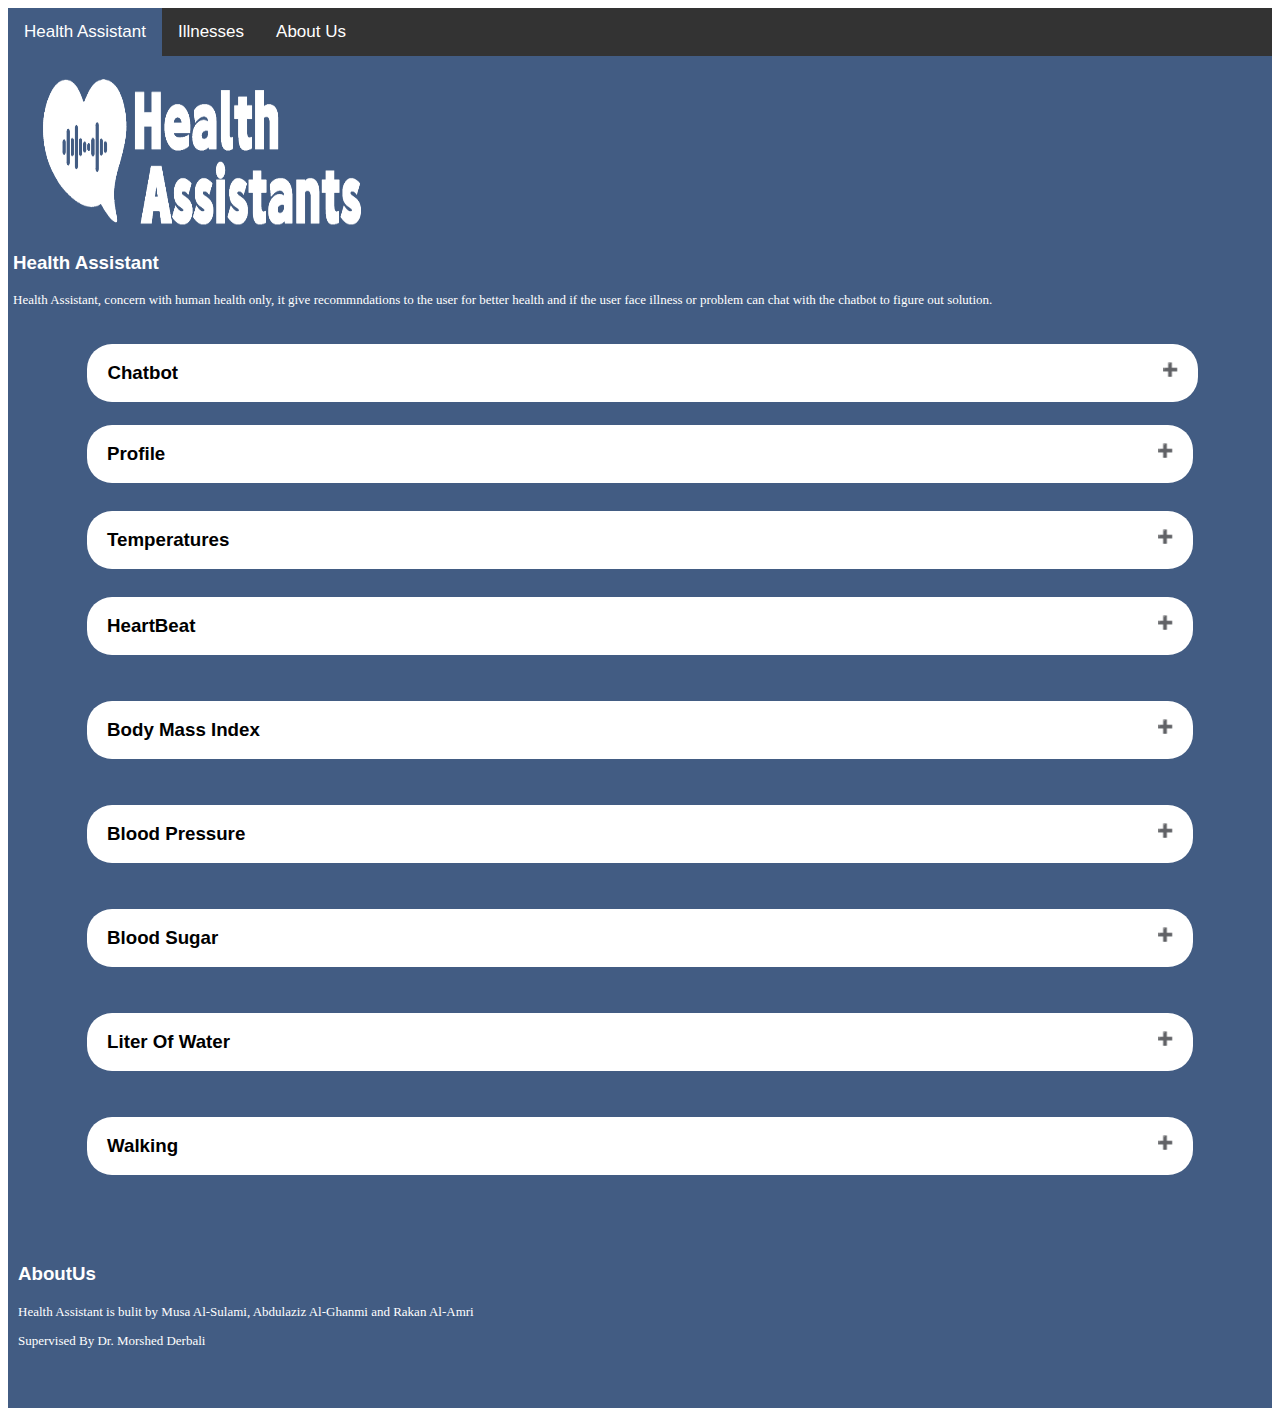
==== index.html @ 95074348 "Add files via upload" ====
<!DOCTYPE html>
<html>
<head>
  <title>Health Assistant</title>
<meta name="viewport" content="width=device-width, initial-scale=1">
<link rel="stylesheet" href="https://cdnjs.cloudflare.com/ajax/libs/font-awesome/4.7.0/css/font-awesome.min.css">
<link href="style.css" rel="stylesheet">
<link rel="icon" href="logo.png" type="image/x-icon">
</head>
<body onload="T()">

<!-- Simulate a smartphone -->
<div class="mobile-container">

<!-- Top Navigation Menu -->
<div class="topnav">
  <a href="#home" class="active">Health Assistant</a>
  <div >
    <a href="">Illnesses</a>
    <a href="#AboutUs">About Us</a>
  </div>
  <!-- <a href="javascript:void(0);" class="icon" onclick="myFunction()">
    <i class="fa fa-bars"></i>
  </a> -->
</div>

<div style="padding:5px">
  <br>
  <img style="margin-left: 30px;" src="logo.png" alt="Health Assistant Logo" width="320" height="150">
  <h3>Health Assistant</h3>
  <p>Health Assistant, concern with human health only, it give recommndations to the user for 
    better health and if the user face illness or problem can chat with the chatbot 
    to figure out solution.</p>
  <!--<p> Developed By Abdulaziz Al-Ghanmi, Rakan Al-Amri and Musa Al-Sulami</p>
  <p>Supervised By Dr. Morshed Derbali</p>-->
  <p><strong></strong></p>
</div>

<br>
<!-- Chatbot Guide-->
<div style="padding-left:5px">
    <h3 class="faq-page">Chatbot</h3>
   <div class="faq-body">
    <br>
    <img style="padding: 5px;" src="Chatbot.png" alt="Chatbot in action" width="300px" height="600px">
  
  <p>Chatbot interact with the user by voice and text, and the user also can talk with the bot and chat with him. The Chatbot gives recommendations and the best treatment of the most common illness.
  </p>
</div></div>
<br>
<!-- Profile Guide-->
<div style="padding:5px">
    <h3 class="faq-page">Profile</h3>
    <div class="faq-body">
    <br>
        <img style="margin-left: 30px; border-radius: 15%;" src="prof.png" alt="Profile Icon" width="250px" height="250px">
  <p>A profile contains a brief description of a person basic informations like, name, age.</p>
</div></div>
<br>
<!-- Temperatures Guide-->
<div style="padding:5px">
    <h3 class="faq-page">Temperatures</h3>
    
 <div class="faq-body">
    <br>
    <img style="margin-left: 30px; border-radius: 15%;" src="temp.png" alt="Temperatures Icon" width="250px" height="250px">
    <p>Measureing the body-temperature and display it at the same time!. You can save the current reading by clicking on <strong>Save Record</strong> button.</p>
  <img style="padding: 5px;" src="tempRecord.png" alt="Temperatures readings" width="300px" height="600px">
<p>View your Temperatures record history by clicking on <strong>Show Record</strong> button.</p>
</div></div>
<br>

<!-- Heartbeat Guide-->
<div style="padding:5px">
    <h3 class="faq-page">HeartBeat</h3>
  <div class="faq-body">
  <br>
    <img style="margin-left: 30px; border-radius: 15%;" src="hb.png" alt="HeartBeat Icon" width="250px" height="250px">
  <p>Measureing the heartbeat of the human by putting your fingers on the sensors to display your heartbeat readings and save it by clicking on
     <strong>Save Record</strong> button. View your analyzed heartbeat reading by clicking on <strong>Show Record</strong> button.</p>
  <img style="padding: 5px;" src="hbR.png" alt="HeartBeat record" width="300px" height="600px">
  <p>In <strong>Show Record</strong> there is a graph that analyzes your heartbeat readings and shows if heartbeat are low, normal or high.</p>
</div></div>

<br><br>

<!-- BMI Guide-->
<div style="padding:5px">
    <h3 class="faq-page">Body Mass Index</h3>
  <div class="faq-body">
   <br>
    <img style="margin-left: 30px; border-radius: 15%;" src="bmi.png" alt="BMI Icon" width="250px" height="250px">
  <p>Body mass index (BMI) is a measure of body fat based on height and weight that applies to adult men and women. You can calucalate your BMI by clicking on the BMI icon </p>
</div></div>

<br><br>

<!-- Blood Pressure Guide-->
<div style="padding:5px">
    <h3 class="faq-page">Blood Pressure</h3>
  <div class="faq-body">
   <br> <img style="margin-left: 30px; border-radius: 15%;" src="bp.png" alt="Blood Pressure Icon" width="250px" height="250px">
  <p>Is the pressure of circulating blood against the walls of blood vessels. You can enter your blood pressure by clicking on <strong>blood pressure</strong> icon </p>
</div></div>
<br><br>

<!-- Blood sugar Guide-->
<div style="padding:5px">
    <h3 class="faq-page">Blood Sugar</h3>
  <div class ="faq-body">
    <br><img style="margin-left: 30px; border-radius: 15%;" src="bs.png" alt="Blood sugar Icon" width="250px" height="250px">
  <p>Is the main sugar found in your blood. It comes from the food you eat, and is your body's main source of energy. 
    You can enter your blood sugar level by clicking on <strong>blood pressure</strong> icon </p>
</div></div>

<br><br>

<!-- Liter of Water Guide-->
<div style="padding:5px">
    <h3 class="faq-page">Liter Of Water</h3>
    <div class="faq-body">
  <br><img style="margin-left: 30px; border-radius: 15%;" src="LW.png" alt="LoW Icon" width="250px" height="250px">
  <p>You can enter the amount of water you drinked for one day.</p>
</div></div>

<br><br>

<!-- Walking KM Guide-->
<div style="padding:5px">
    <h3 class="faq-page">Walking</h3>
 <div class="faq-body">
   <br> <img style="margin-left: 30px; border-radius: 15%;" src="km.png" alt="Walking KM Icon" width="250px" height="250px">
  <p>You can enter the walking distance you walked per day.</p>
</div></div>
<br><br>
<div id="AboutUs" style="padding:10px" >
  <br>
  <h3>AboutUs</h3>
<p>Health Assistant is bulit by Musa Al-Sulami, Abdulaziz Al-Ghanmi and Rakan Al-Amri</p>
<p>Supervised By Dr. Morshed Derbali </p>
<br><br>
</div>
<!-- End smartphone / tablet look -->
</div>


<script src="JS.js"></script>
</body>
</html>
---- style.css ----
body {
  font-family: Arial, Helvetica, sans-serif;
}

p{
  font-family: 'Times New Roman', Times, serif;
  font-size: small;
}
.mobile-container {
  max-width: 115%;
  margin: auto;
  background-color: rgb(66, 92, 131);
  height: auto;
  color: white;
  border-radius: 10px;
}

.topnav {
  overflow: hidden;
  background-color: #333;
  position: relative;
}

.topnav #myLinks {
  display: none;
}

.topnav a {
  float: left;
  color: white;
  padding: 14px 16px;
  text-decoration: none;
  font-size: 17px;
}

.topnav a.icon {
  float: right;
}

.topnav a:hover {
  background-color: #ddd;
  color: black;
}

.active {
  background-color:  rgb(66, 92, 131);
  color: white;
}
#AboutUs{
  background-color: rgb(66, 92, 131);
}






.faq-heading{
  border-bottom: #777;
  padding: 20px 60px;
}
.faq-container{
display: flex;
justify-content: center;
flex-direction: column;
}
.hr-line{
width: 60%;
margin: auto;

}
/* Style the buttons that are used to open and close the faq-page body */
.faq-page {
  /* background-color: #eee; */
  color: black;
  cursor: pointer;
  padding: 18px 20px;
  width: 85%;
  height: 10%;
  border: none;
  border-radius: 25px;
  outline: none;
  transition: 0.4s;
  margin: auto;
  background-color: white;
}
.faq-body{
  margin: auto;
  /* text-align: center; */
 width: 85%;
 height: 50%; 
 justify-content: center;
 border-radius: 25px;
 color: black;
 padding: 5px;
 
}
/* Add a background color to the button if it is clicked on (add the .active class with JS), and when you move the mouse over it (hover) */
.active1,
.faq-page:hover {
  background-color: rgb(207, 203, 203);
}
/* Style the faq-page panel. Note: hidden by default */
.faq-body {
  background-color: rgb(255, 255, 255);
  display: none;
  overflow: hidden;
}
.faq-page:after {
  content: '\02795';
  /* Unicode character for "plus" sign (+) */
  font-size: 13px;
  color: black;
  float: right;
  margin-left: 5px;
}
.active1:after {
  content: "\2796";
  /* Unicode character for "minus" sign (-) */
}
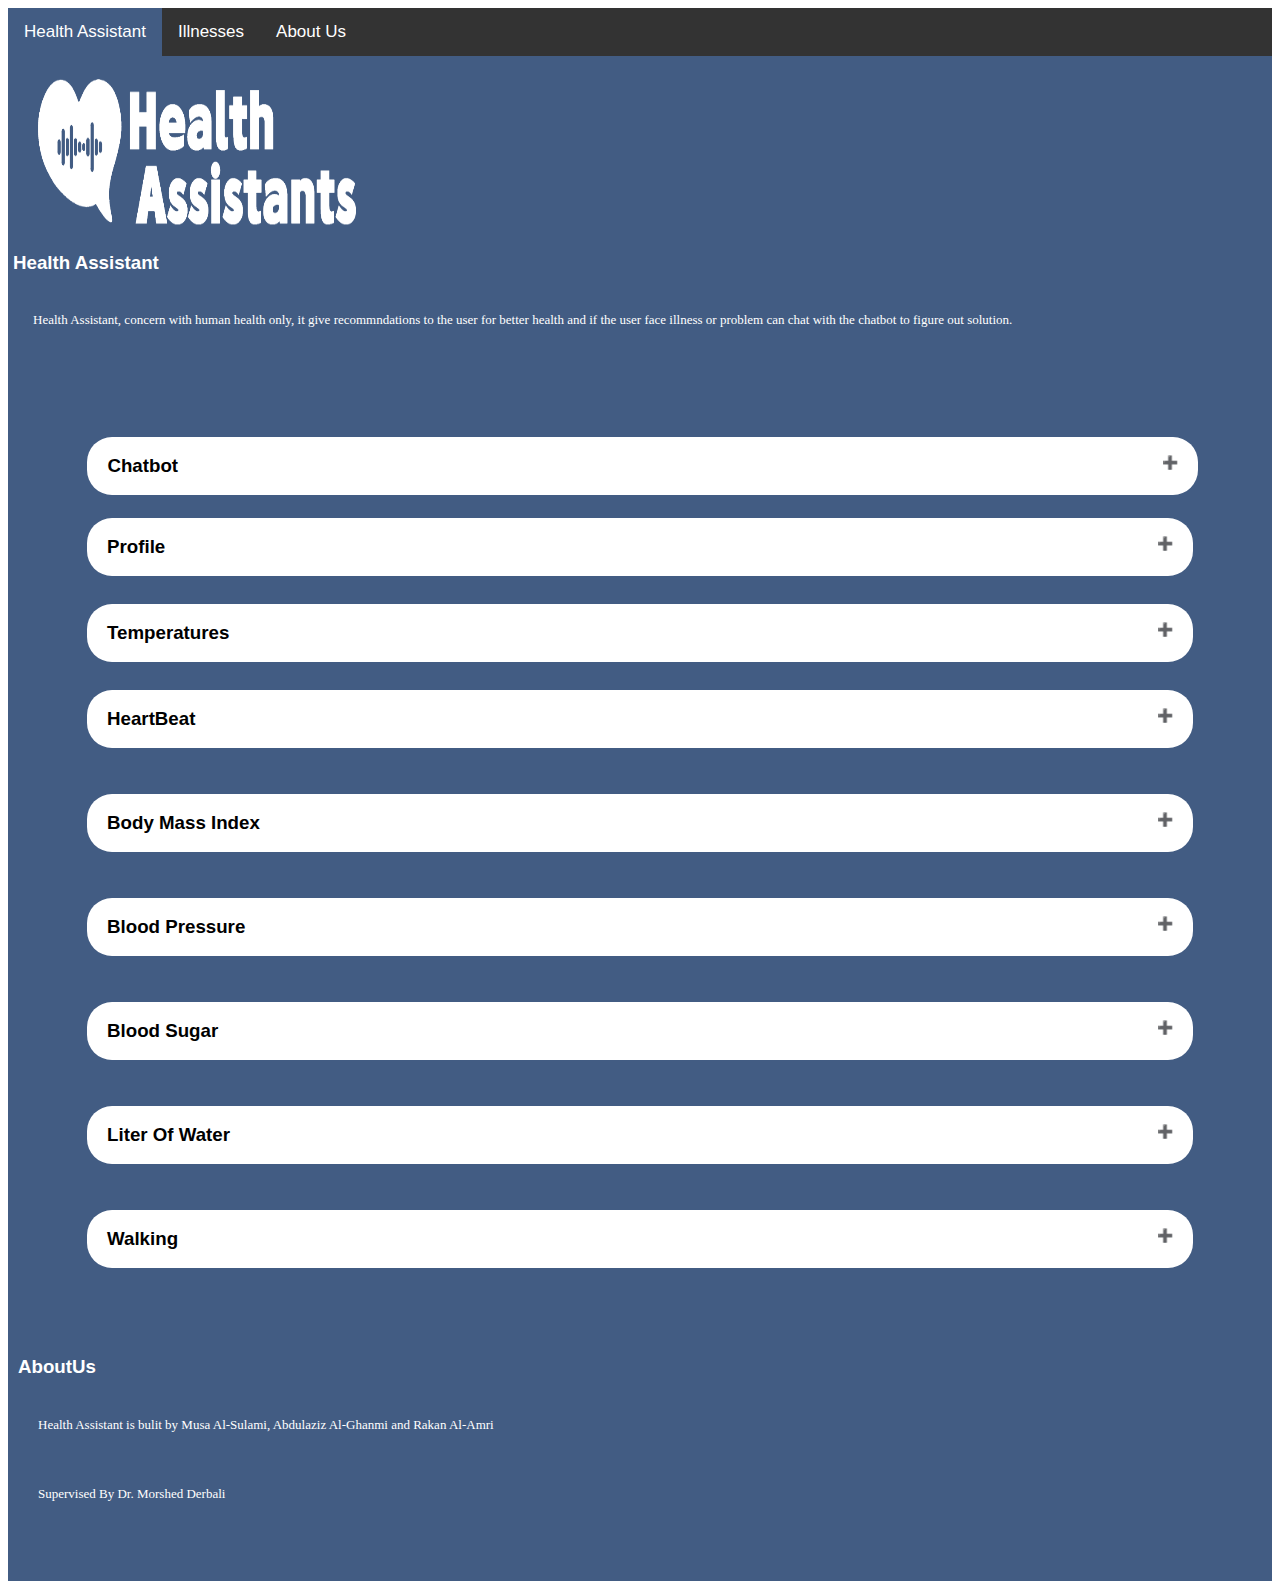
==== commit 7ca4e6a3: "Add files via upload" ====
--- a/index.html
+++ b/index.html
@@ -16,7 +16,7 @@
 <div class="topnav">
   <a href="#home" class="active">Health Assistant</a>
   <div >
-    <a href="">Illnesses</a>
+    <a href="Illnesses.html">Illnesses</a>
     <a href="#AboutUs">About Us</a>
   </div>
   <!-- <a href="javascript:void(0);" class="icon" onclick="myFunction()">
@@ -26,7 +26,7 @@
 
 <div style="padding:5px">
   <br>
-  <img style="margin-left: 30px;" src="logo.png" alt="Health Assistant Logo" width="320" height="150">
+  <img style="margin-left: 25px;" src="logo.png" alt="Health Assistant Logo" width="320" height="150">
   <h3>Health Assistant</h3>
   <p>Health Assistant, concern with human health only, it give recommndations to the user for 
     better health and if the user face illness or problem can chat with the chatbot 
@@ -53,7 +53,7 @@
     <h3 class="faq-page">Profile</h3>
     <div class="faq-body">
     <br>
-        <img style="margin-left: 30px; border-radius: 15%;" src="prof.png" alt="Profile Icon" width="250px" height="250px">
+        <img style="margin-left: 25px; border-radius: 15%;" src="prof.png" alt="Profile Icon" width="250px" height="250px">
   <p>A profile contains a brief description of a person basic informations like, name, age.</p>
 </div></div>
 <br>
@@ -63,7 +63,7 @@
     
  <div class="faq-body">
     <br>
-    <img style="margin-left: 30px; border-radius: 15%;" src="temp.png" alt="Temperatures Icon" width="250px" height="250px">
+    <img style="margin-left: 25px; border-radius: 15%;" src="temp.png" alt="Temperatures Icon" width="250px" height="250px">
     <p>Measureing the body-temperature and display it at the same time!. You can save the current reading by clicking on <strong>Save Record</strong> button.</p>
   <img style="padding: 5px;" src="tempRecord.png" alt="Temperatures readings" width="300px" height="600px">
 <p>View your Temperatures record history by clicking on <strong>Show Record</strong> button.</p>
@@ -75,7 +75,7 @@
     <h3 class="faq-page">HeartBeat</h3>
   <div class="faq-body">
   <br>
-    <img style="margin-left: 30px; border-radius: 15%;" src="hb.png" alt="HeartBeat Icon" width="250px" height="250px">
+    <img style="margin-left: 25px; border-radius: 15%;" src="hb.png" alt="HeartBeat Icon" width="250px" height="250px">
   <p>Measureing the heartbeat of the human by putting your fingers on the sensors to display your heartbeat readings and save it by clicking on
      <strong>Save Record</strong> button. View your analyzed heartbeat reading by clicking on <strong>Show Record</strong> button.</p>
   <img style="padding: 5px;" src="hbR.png" alt="HeartBeat record" width="300px" height="600px">
@@ -89,7 +89,7 @@
     <h3 class="faq-page">Body Mass Index</h3>
   <div class="faq-body">
    <br>
-    <img style="margin-left: 30px; border-radius: 15%;" src="bmi.png" alt="BMI Icon" width="250px" height="250px">
+    <img style="margin-left: 25px; border-radius: 15%;" src="bmi.png" alt="BMI Icon" width="250px" height="250px">
   <p>Body mass index (BMI) is a measure of body fat based on height and weight that applies to adult men and women. You can calucalate your BMI by clicking on the BMI icon </p>
 </div></div>
 
@@ -99,7 +99,7 @@
 <div style="padding:5px">
     <h3 class="faq-page">Blood Pressure</h3>
   <div class="faq-body">
-   <br> <img style="margin-left: 30px; border-radius: 15%;" src="bp.png" alt="Blood Pressure Icon" width="250px" height="250px">
+   <br> <img style="margin-left: 25px; border-radius: 15%;" src="bp.png" alt="Blood Pressure Icon" width="250px" height="250px">
   <p>Is the pressure of circulating blood against the walls of blood vessels. You can enter your blood pressure by clicking on <strong>blood pressure</strong> icon </p>
 </div></div>
 <br><br>
@@ -108,7 +108,7 @@
 <div style="padding:5px">
     <h3 class="faq-page">Blood Sugar</h3>
   <div class ="faq-body">
-    <br><img style="margin-left: 30px; border-radius: 15%;" src="bs.png" alt="Blood sugar Icon" width="250px" height="250px">
+    <br><img style="margin-left: 25px; border-radius: 15%;" src="bs.png" alt="Blood sugar Icon" width="250px" height="250px">
   <p>Is the main sugar found in your blood. It comes from the food you eat, and is your body's main source of energy. 
     You can enter your blood sugar level by clicking on <strong>blood pressure</strong> icon </p>
 </div></div>
@@ -119,7 +119,7 @@
 <div style="padding:5px">
     <h3 class="faq-page">Liter Of Water</h3>
     <div class="faq-body">
-  <br><img style="margin-left: 30px; border-radius: 15%;" src="LW.png" alt="LoW Icon" width="250px" height="250px">
+  <br><img style="margin-left: 25px; border-radius: 15%;" src="LW.png" alt="LoW Icon" width="250px" height="250px">
   <p>You can enter the amount of water you drinked for one day.</p>
 </div></div>
 
@@ -129,7 +129,7 @@
 <div style="padding:5px">
     <h3 class="faq-page">Walking</h3>
  <div class="faq-body">
-   <br> <img style="margin-left: 30px; border-radius: 15%;" src="km.png" alt="Walking KM Icon" width="250px" height="250px">
+   <br> <img style="margin-left: 25px; border-radius: 15%;" src="km.png" alt="Walking KM Icon" width="250px" height="250px">
   <p>You can enter the walking distance you walked per day.</p>
 </div></div>
 <br><br>
--- a/style.css
+++ b/style.css
@@ -2,9 +2,10 @@
   font-family: Arial, Helvetica, sans-serif;
 }
 
-p{
+div div p{
   font-family: 'Times New Roman', Times, serif;
   font-size: small;
+  padding: 20px;
 }
 .mobile-container {
   max-width: 115%;
@@ -88,12 +89,9 @@
   margin: auto;
   /* text-align: center; */
  width: 85%;
- height: 50%; 
  justify-content: center;
  border-radius: 25px;
- color: black;
- padding: 5px;
- 
+ color: black; 
 }
 /* Add a background color to the button if it is clicked on (add the .active class with JS), and when you move the mouse over it (hover) */
 .active1,
@@ -117,4 +115,16 @@
 .active1:after {
   content: "\2796";
   /* Unicode character for "minus" sign (-) */
+}
+
+
+#searchBar{
+  background-image: url('search.png');
+  background-position: 10px 10px;
+  background-repeat: no-repeat;
+  width: 80%;
+  font-size: 16px;
+  margin-left: 1cm;
+  padding: 15px 15px 15px 50px;
+  border-radius: 25px;
 }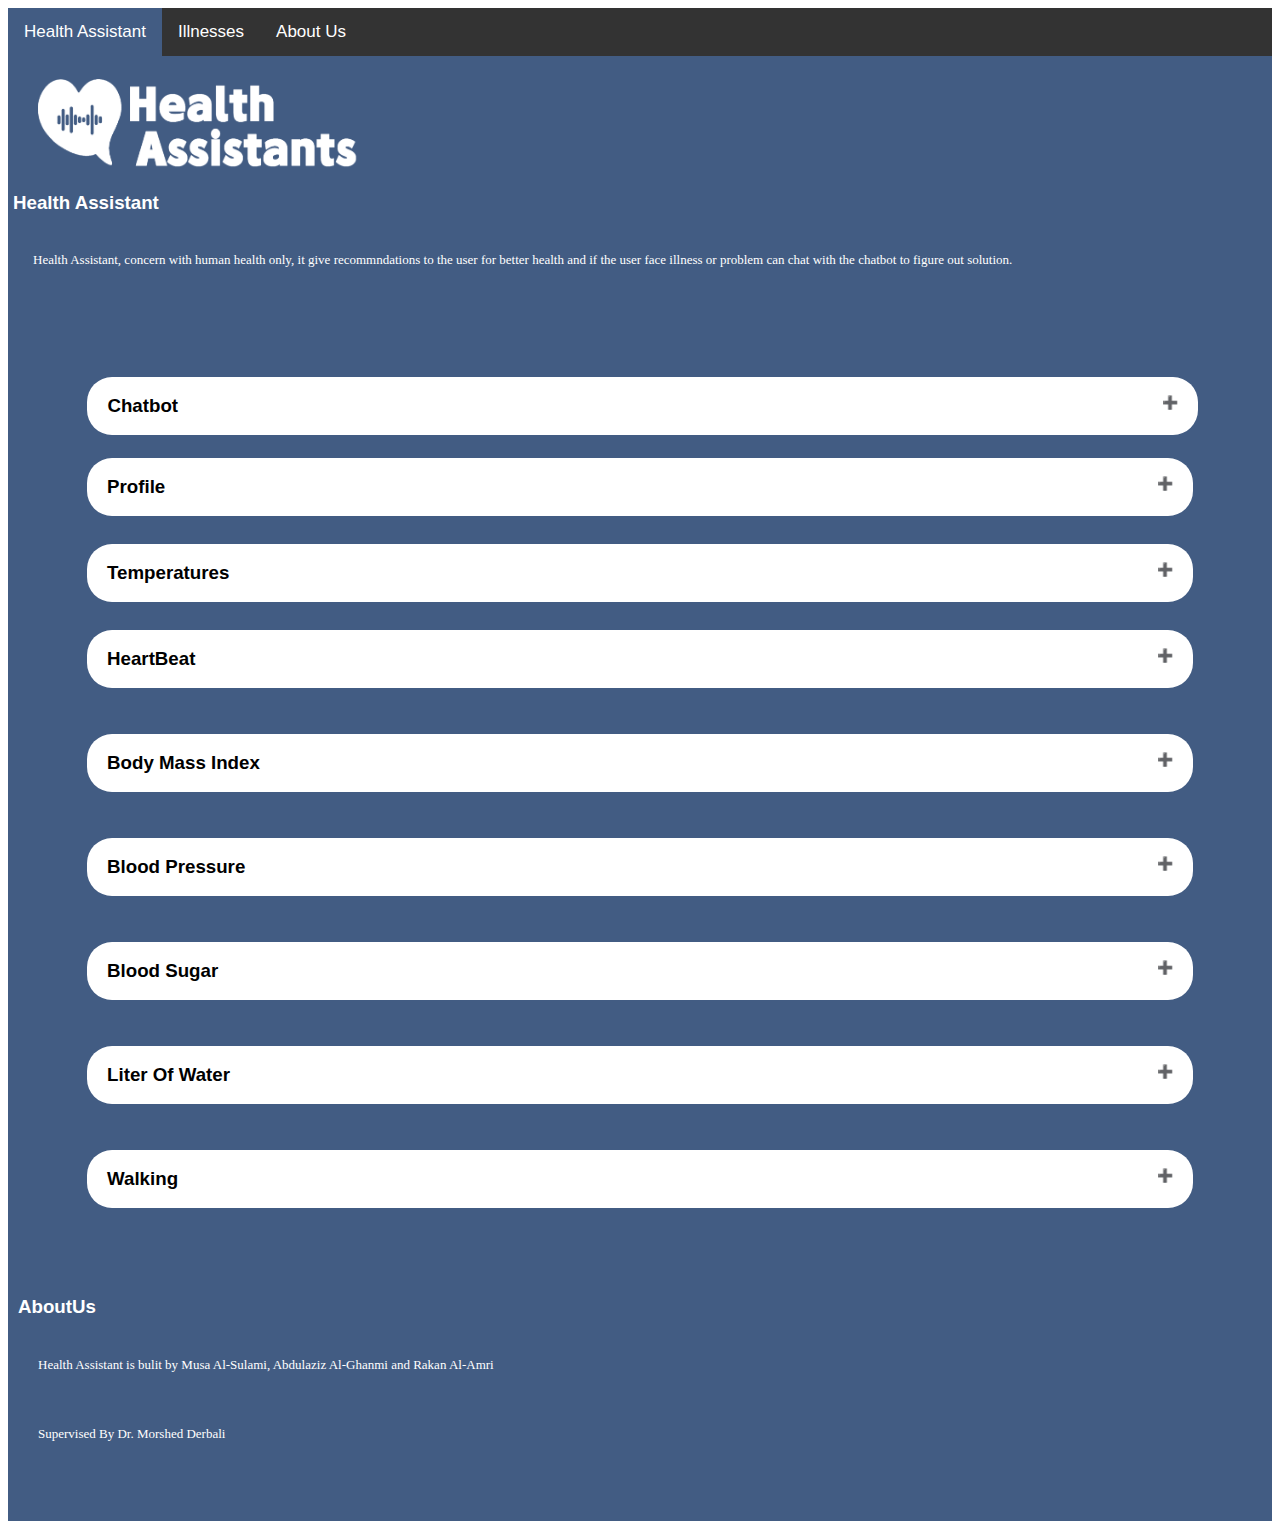
==== commit 421476ab: "Add files via upload" ====
--- a/index.html
+++ b/index.html
@@ -26,7 +26,7 @@
 
 <div style="padding:5px">
   <br>
-  <img style="margin-left: 25px;" src="logo.png" alt="Health Assistant Logo" width="320" height="150">
+  <img style="margin-left: 25px;" src="logo.png" alt="Health Assistant Logo" width="320" height="90">
   <h3>Health Assistant</h3>
   <p>Health Assistant, concern with human health only, it give recommndations to the user for 
     better health and if the user face illness or problem can chat with the chatbot 
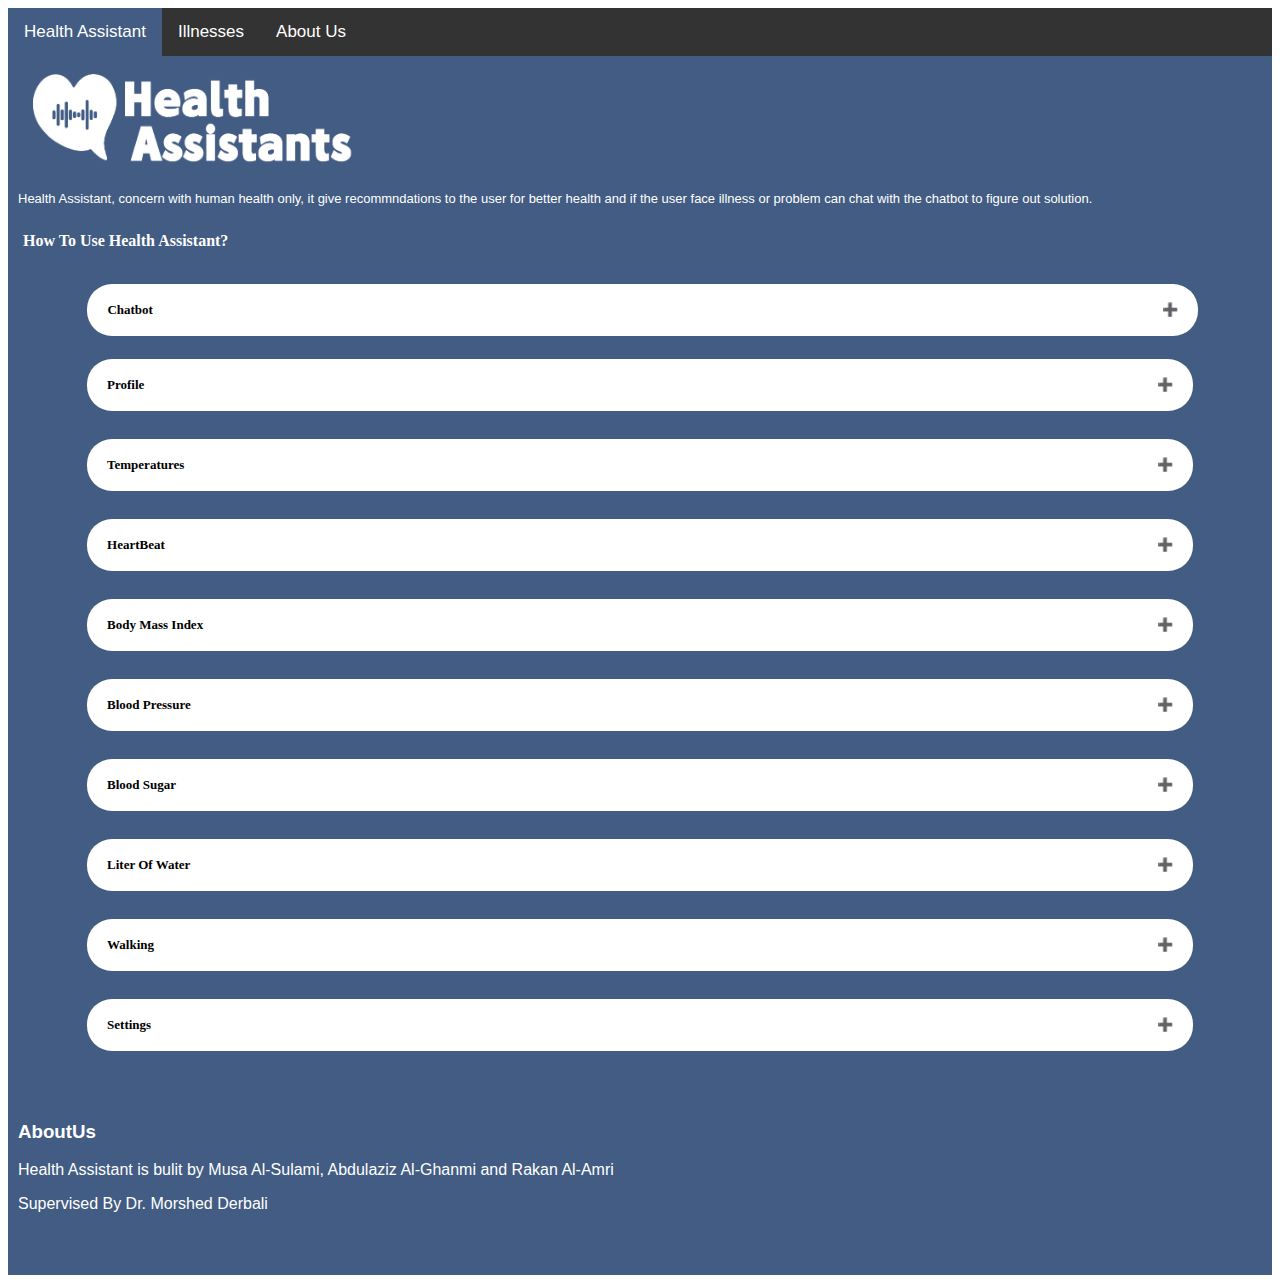
==== commit b5c2cfa7: "Add files via upload" ====
--- a/index.html
+++ b/index.html
@@ -24,13 +24,16 @@
   </a> -->
 </div>
 
-<div style="padding:5px">
+<div>
   <br>
   <img style="margin-left: 25px;" src="logo.png" alt="Health Assistant Logo" width="320" height="90">
-  <h3>Health Assistant</h3>
-  <p>Health Assistant, concern with human health only, it give recommndations to the user for 
+
+  <p style="font-size: small; padding: 10px;">Health Assistant, concern with human health only, it give recommndations to the user for 
     better health and if the user face illness or problem can chat with the chatbot 
     to figure out solution.</p>
+
+
+    <p style="padding-left: 15px; font-family: 'Times New Roman', Times, serif;"><strong>How To Use Health Assistant?</strong></p>
   <!--<p> Developed By Abdulaziz Al-Ghanmi, Rakan Al-Amri and Musa Al-Sulami</p>
   <p>Supervised By Dr. Morshed Derbali</p>-->
   <p><strong></strong></p>
@@ -40,7 +43,8 @@
 <!-- Chatbot Guide-->
 <div style="padding-left:5px">
     <h3 class="faq-page">Chatbot</h3>
-   <div class="faq-body">
+   
+    <div class="faq-body">
     <br>
     <img style="padding: 5px;" src="Chatbot.png" alt="Chatbot in action" width="300px" height="600px">
   
@@ -53,7 +57,7 @@
     <h3 class="faq-page">Profile</h3>
     <div class="faq-body">
     <br>
-        <img style="margin-left: 25px; border-radius: 15%;" src="prof.png" alt="Profile Icon" width="250px" height="250px">
+        <img style="margin-left: 30px; border-radius: 15%;" src="prof.png" alt="Profile Icon" width="250px" height="250px">
   <p>A profile contains a brief description of a person basic informations like, name, age.</p>
 </div></div>
 <br>
@@ -63,7 +67,7 @@
     
  <div class="faq-body">
     <br>
-    <img style="margin-left: 25px; border-radius: 15%;" src="temp.png" alt="Temperatures Icon" width="250px" height="250px">
+    <img style="margin-left: 30px; border-radius: 15%;" src="temp.png" alt="Temperatures Icon" width="250px" height="250px">
     <p>Measureing the body-temperature and display it at the same time!. You can save the current reading by clicking on <strong>Save Record</strong> button.</p>
   <img style="padding: 5px;" src="tempRecord.png" alt="Temperatures readings" width="300px" height="600px">
 <p>View your Temperatures record history by clicking on <strong>Show Record</strong> button.</p>
@@ -75,64 +79,74 @@
     <h3 class="faq-page">HeartBeat</h3>
   <div class="faq-body">
   <br>
-    <img style="margin-left: 25px; border-radius: 15%;" src="hb.png" alt="HeartBeat Icon" width="250px" height="250px">
+    <img style="margin-left: 30px; border-radius: 15%;" src="hb.png" alt="HeartBeat Icon" width="250px" height="250px">
   <p>Measureing the heartbeat of the human by putting your fingers on the sensors to display your heartbeat readings and save it by clicking on
      <strong>Save Record</strong> button. View your analyzed heartbeat reading by clicking on <strong>Show Record</strong> button.</p>
   <img style="padding: 5px;" src="hbR.png" alt="HeartBeat record" width="300px" height="600px">
   <p>In <strong>Show Record</strong> there is a graph that analyzes your heartbeat readings and shows if heartbeat are low, normal or high.</p>
 </div></div>
 
-<br><br>
-
+<br>
 <!-- BMI Guide-->
 <div style="padding:5px">
     <h3 class="faq-page">Body Mass Index</h3>
   <div class="faq-body">
-   <br>
-    <img style="margin-left: 25px; border-radius: 15%;" src="bmi.png" alt="BMI Icon" width="250px" height="250px">
+   
+    <img style="margin-left: 30px; border-radius: 15%;" src="bmi.png" alt="BMI Icon" width="250px" height="250px">
   <p>Body mass index (BMI) is a measure of body fat based on height and weight that applies to adult men and women. You can calucalate your BMI by clicking on the BMI icon </p>
 </div></div>
 
-<br><br>
+<br>
 
 <!-- Blood Pressure Guide-->
 <div style="padding:5px">
     <h3 class="faq-page">Blood Pressure</h3>
   <div class="faq-body">
-   <br> <img style="margin-left: 25px; border-radius: 15%;" src="bp.png" alt="Blood Pressure Icon" width="250px" height="250px">
+   <br> <img style="margin-left: 30px; border-radius: 15%;" src="bp.png" alt="Blood Pressure Icon" width="250px" height="250px">
   <p>Is the pressure of circulating blood against the walls of blood vessels. You can enter your blood pressure by clicking on <strong>blood pressure</strong> icon </p>
 </div></div>
-<br><br>
+<br>
 
 <!-- Blood sugar Guide-->
 <div style="padding:5px">
     <h3 class="faq-page">Blood Sugar</h3>
   <div class ="faq-body">
-    <br><img style="margin-left: 25px; border-radius: 15%;" src="bs.png" alt="Blood sugar Icon" width="250px" height="250px">
+    <br><img style="margin-left: 30px; border-radius: 15%;" src="bs.png" alt="Blood sugar Icon" width="250px" height="250px">
   <p>Is the main sugar found in your blood. It comes from the food you eat, and is your body's main source of energy. 
     You can enter your blood sugar level by clicking on <strong>blood pressure</strong> icon </p>
 </div></div>
 
-<br><br>
+<br>
 
 <!-- Liter of Water Guide-->
 <div style="padding:5px">
     <h3 class="faq-page">Liter Of Water</h3>
     <div class="faq-body">
-  <br><img style="margin-left: 25px; border-radius: 15%;" src="LW.png" alt="LoW Icon" width="250px" height="250px">
+  <br><img style="margin-left: 30px; border-radius: 15%;" src="LW.png" alt="LoW Icon" width="250px" height="250px">
   <p>You can enter the amount of water you drinked for one day.</p>
 </div></div>
 
-<br><br>
+<br>
 
 <!-- Walking KM Guide-->
 <div style="padding:5px">
     <h3 class="faq-page">Walking</h3>
  <div class="faq-body">
-   <br> <img style="margin-left: 25px; border-radius: 15%;" src="km.png" alt="Walking KM Icon" width="250px" height="250px">
+   <br> <img style="margin-left: 30px; border-radius: 15%;" src="km.png" alt="Walking KM Icon" width="250px" height="250px">
   <p>You can enter the walking distance you walked per day.</p>
 </div></div>
-<br><br>
+<br>
+
+<!-- Settings Guide-->
+<div style="padding:5px">
+  <h3 class="faq-page">Settings</h3>
+<div class="faq-body">
+ <br> <img style="margin-left: 30px; border-radius: 15%;" src="set.png" alt="Settings Icon" width="250px" height="250px">
+<p>You can change your preferences on here.</p>
+</div></div>
+<br>
+
+
 <div id="AboutUs" style="padding:10px" >
   <br>
   <h3>AboutUs</h3>
--- a/style.css
+++ b/style.css
@@ -1,11 +1,5 @@
 body {
   font-family: Arial, Helvetica, sans-serif;
-}
-
-div div p{
-  font-family: 'Times New Roman', Times, serif;
-  font-size: small;
-  padding: 20px;
 }
 .mobile-container {
   max-width: 115%;
@@ -47,6 +41,12 @@
   background-color:  rgb(66, 92, 131);
   color: white;
 }
+
+
+.styling{
+  font-size:x-large;
+  font-family: 'Times New Roman', Times, serif;
+}
 #AboutUs{
   background-color: rgb(66, 92, 131);
 }
@@ -84,8 +84,12 @@
   transition: 0.4s;
   margin: auto;
   background-color: white;
+  font-size: small;
+  font-weight: bold;
+  font-family: 'Times New Roman', Times, serif;
 }
 .faq-body{
+  padding: 5px;
   margin: auto;
   /* text-align: center; */
  width: 85%;
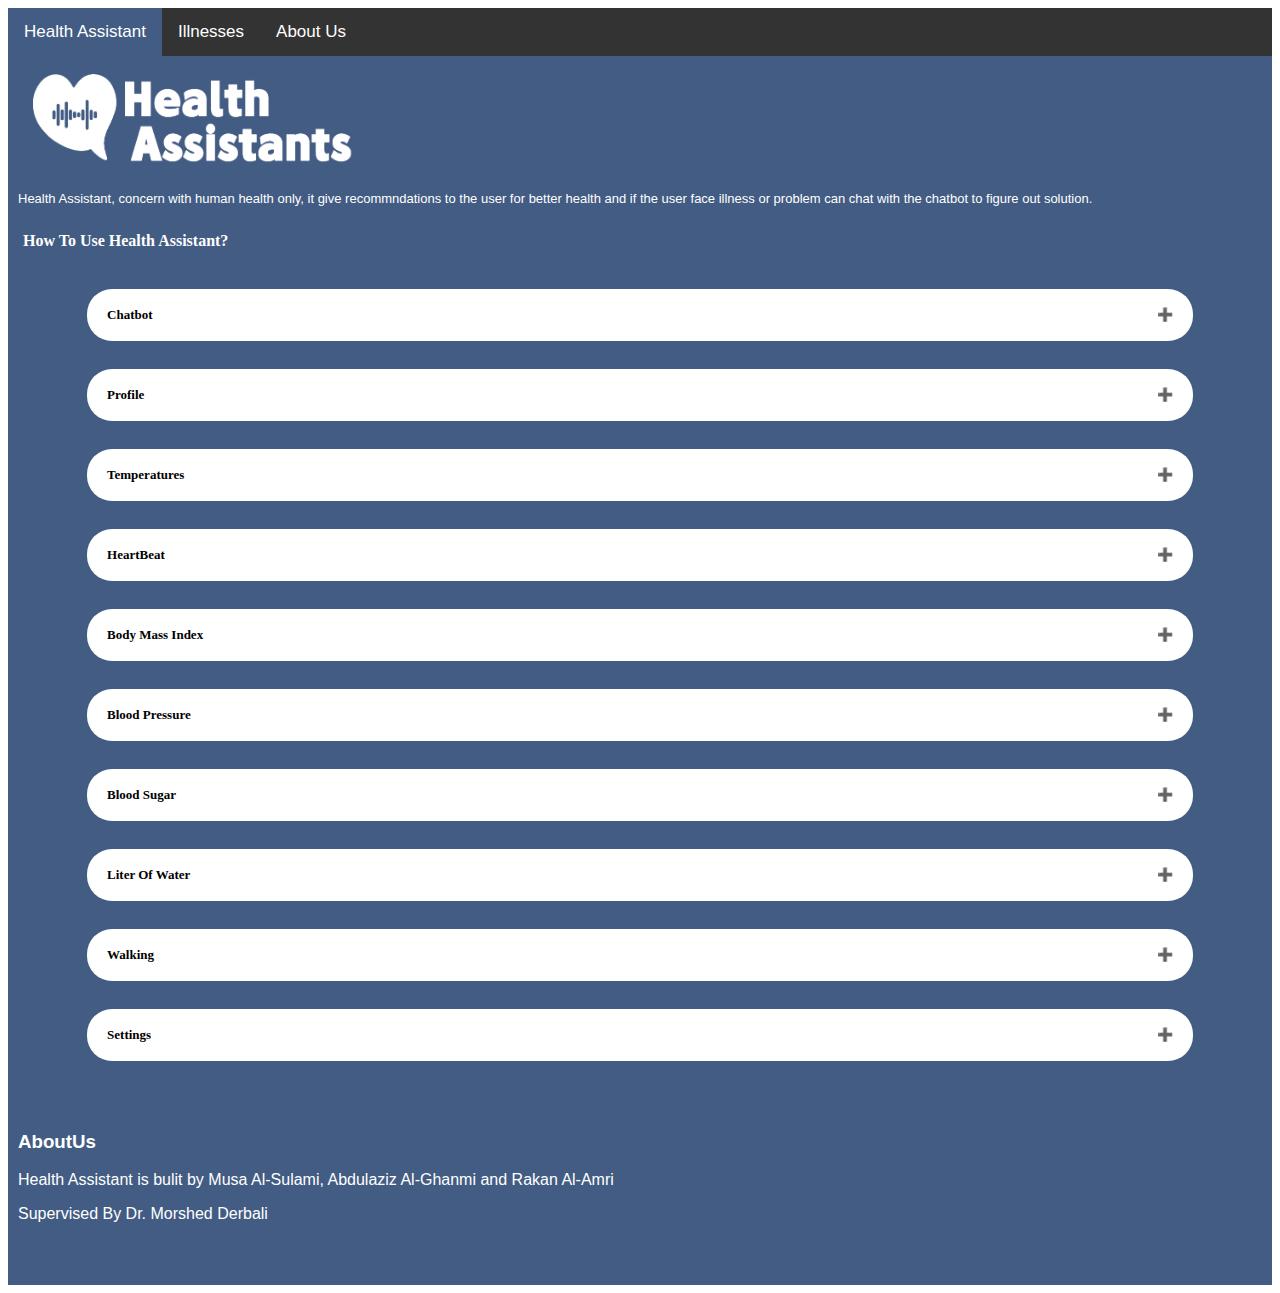
==== commit 430b1f05: "Add files via upload" ====
--- a/index.html
+++ b/index.html
@@ -41,14 +41,14 @@
 
 <br>
 <!-- Chatbot Guide-->
-<div style="padding-left:5px">
+<div style="padding:5px">
     <h3 class="faq-page">Chatbot</h3>
    
     <div class="faq-body">
     <br>
     <img style="padding: 5px;" src="Chatbot.png" alt="Chatbot in action" width="300px" height="600px">
   
-  <p>Chatbot interact with the user by voice and text, and the user also can talk with the bot and chat with him. The Chatbot gives recommendations and the best treatment of the most common illness.
+  <p class="des">Chatbot interact with the user by voice and text, and the user also can talk with the bot and chat with him. The Chatbot gives recommendations and the best treatment of the most common illness.
   </p>
 </div></div>
 <br>
@@ -58,7 +58,7 @@
     <div class="faq-body">
     <br>
         <img style="margin-left: 30px; border-radius: 15%;" src="prof.png" alt="Profile Icon" width="250px" height="250px">
-  <p>A profile contains a brief description of a person basic informations like, name, age.</p>
+  <p class="des">A profile contains a brief description of a person basic informations like, name, age.</p>
 </div></div>
 <br>
 <!-- Temperatures Guide-->
@@ -68,9 +68,9 @@
  <div class="faq-body">
     <br>
     <img style="margin-left: 30px; border-radius: 15%;" src="temp.png" alt="Temperatures Icon" width="250px" height="250px">
-    <p>Measureing the body-temperature and display it at the same time!. You can save the current reading by clicking on <strong>Save Record</strong> button.</p>
+    <p class="des">Measureing the body-temperature and display it at the same time!. You can save the current reading by clicking on <strong>Save Record</strong> button.</p>
   <img style="padding: 5px;" src="tempRecord.png" alt="Temperatures readings" width="300px" height="600px">
-<p>View your Temperatures record history by clicking on <strong>Show Record</strong> button.</p>
+<p class="des">View your Temperatures record history by clicking on <strong>Show Record</strong> button.</p>
 </div></div>
 <br>
 
@@ -83,7 +83,7 @@
   <p>Measureing the heartbeat of the human by putting your fingers on the sensors to display your heartbeat readings and save it by clicking on
      <strong>Save Record</strong> button. View your analyzed heartbeat reading by clicking on <strong>Show Record</strong> button.</p>
   <img style="padding: 5px;" src="hbR.png" alt="HeartBeat record" width="300px" height="600px">
-  <p>In <strong>Show Record</strong> there is a graph that analyzes your heartbeat readings and shows if heartbeat are low, normal or high.</p>
+  <p class="des">In <strong>Show Record</strong> there is a graph that analyzes your heartbeat readings and shows if heartbeat are low, normal or high.</p>
 </div></div>
 
 <br>
@@ -91,9 +91,9 @@
 <div style="padding:5px">
     <h3 class="faq-page">Body Mass Index</h3>
   <div class="faq-body">
-   
+   <br>
     <img style="margin-left: 30px; border-radius: 15%;" src="bmi.png" alt="BMI Icon" width="250px" height="250px">
-  <p>Body mass index (BMI) is a measure of body fat based on height and weight that applies to adult men and women. You can calucalate your BMI by clicking on the BMI icon </p>
+  <p class="des">Body mass index (BMI) is a measure of body fat based on height and weight that applies to adult men and women. You can calucalate your BMI by clicking on the BMI icon </p>
 </div></div>
 
 <br>
@@ -103,7 +103,7 @@
     <h3 class="faq-page">Blood Pressure</h3>
   <div class="faq-body">
    <br> <img style="margin-left: 30px; border-radius: 15%;" src="bp.png" alt="Blood Pressure Icon" width="250px" height="250px">
-  <p>Is the pressure of circulating blood against the walls of blood vessels. You can enter your blood pressure by clicking on <strong>blood pressure</strong> icon </p>
+  <p class="des">Is the pressure of circulating blood against the walls of blood vessels. You can enter your blood pressure by clicking on <strong>blood pressure</strong> icon </p>
 </div></div>
 <br>
 
@@ -112,7 +112,7 @@
     <h3 class="faq-page">Blood Sugar</h3>
   <div class ="faq-body">
     <br><img style="margin-left: 30px; border-radius: 15%;" src="bs.png" alt="Blood sugar Icon" width="250px" height="250px">
-  <p>Is the main sugar found in your blood. It comes from the food you eat, and is your body's main source of energy. 
+  <p class="des">Is the main sugar found in your blood. It comes from the food you eat, and is your body's main source of energy. 
     You can enter your blood sugar level by clicking on <strong>blood pressure</strong> icon </p>
 </div></div>
 
@@ -123,7 +123,7 @@
     <h3 class="faq-page">Liter Of Water</h3>
     <div class="faq-body">
   <br><img style="margin-left: 30px; border-radius: 15%;" src="LW.png" alt="LoW Icon" width="250px" height="250px">
-  <p>You can enter the amount of water you drinked for one day.</p>
+  <p class="des">You can enter the amount of water you drinked for one day.</p>
 </div></div>
 
 <br>
@@ -133,7 +133,7 @@
     <h3 class="faq-page">Walking</h3>
  <div class="faq-body">
    <br> <img style="margin-left: 30px; border-radius: 15%;" src="km.png" alt="Walking KM Icon" width="250px" height="250px">
-  <p>You can enter the walking distance you walked per day.</p>
+  <p class="des">You can enter the walking distance you walked per day.</p>
 </div></div>
 <br>
 
@@ -142,7 +142,7 @@
   <h3 class="faq-page">Settings</h3>
 <div class="faq-body">
  <br> <img style="margin-left: 30px; border-radius: 15%;" src="set.png" alt="Settings Icon" width="250px" height="250px">
-<p>You can change your preferences on here.</p>
+<p class="des">You can change your preferences on here.</p>
 </div></div>
 <br>
 
--- a/style.css
+++ b/style.css
@@ -52,7 +52,12 @@
 }
 
 
-
+.des{
+  padding: 10px;
+  font-size: small;
+  font-weight: lighter;
+  font-family: 'Times New Roman', Times, serif;
+}
 
 
 
@@ -89,13 +94,14 @@
   font-family: 'Times New Roman', Times, serif;
 }
 .faq-body{
-  padding: 5px;
+  padding: auto;
   margin: auto;
   /* text-align: center; */
  width: 85%;
  justify-content: center;
  border-radius: 25px;
  color: black; 
+ 
 }
 /* Add a background color to the button if it is clicked on (add the .active class with JS), and when you move the mouse over it (hover) */
 .active1,
@@ -129,6 +135,44 @@
   width: 80%;
   font-size: 16px;
   margin-left: 1cm;
-  padding: 15px 15px 15px 50px;
+  padding: 15px 15px 15px 10px;
+  border-radius: 25px;
+  text-align: center;
+}
+
+
+
+
+#search {
+  padding: 10px;
+  font-size: 16px;
+  border: solid 1px #ddd;
+  margin-bottom: 10px;
+  width: 300px;
+}
+
+#data {
+  list-style-type: none;
+  padding: 0;
+}
+
+#data li {
+  border-bottom: solid 1px #ddd;
+  padding: 10px;
+}
+
+
+#users-list{
+  margin :0px;
+  padding: 10px 15px 15px 50px;
+}
+
+#users-list li{
+  list-style:none;
+  padding:20px;
+  margin: 5px;
+  border: 1px solid #e4e4e4;
+  background-color: white;
+  color: black;
   border-radius: 25px;
 }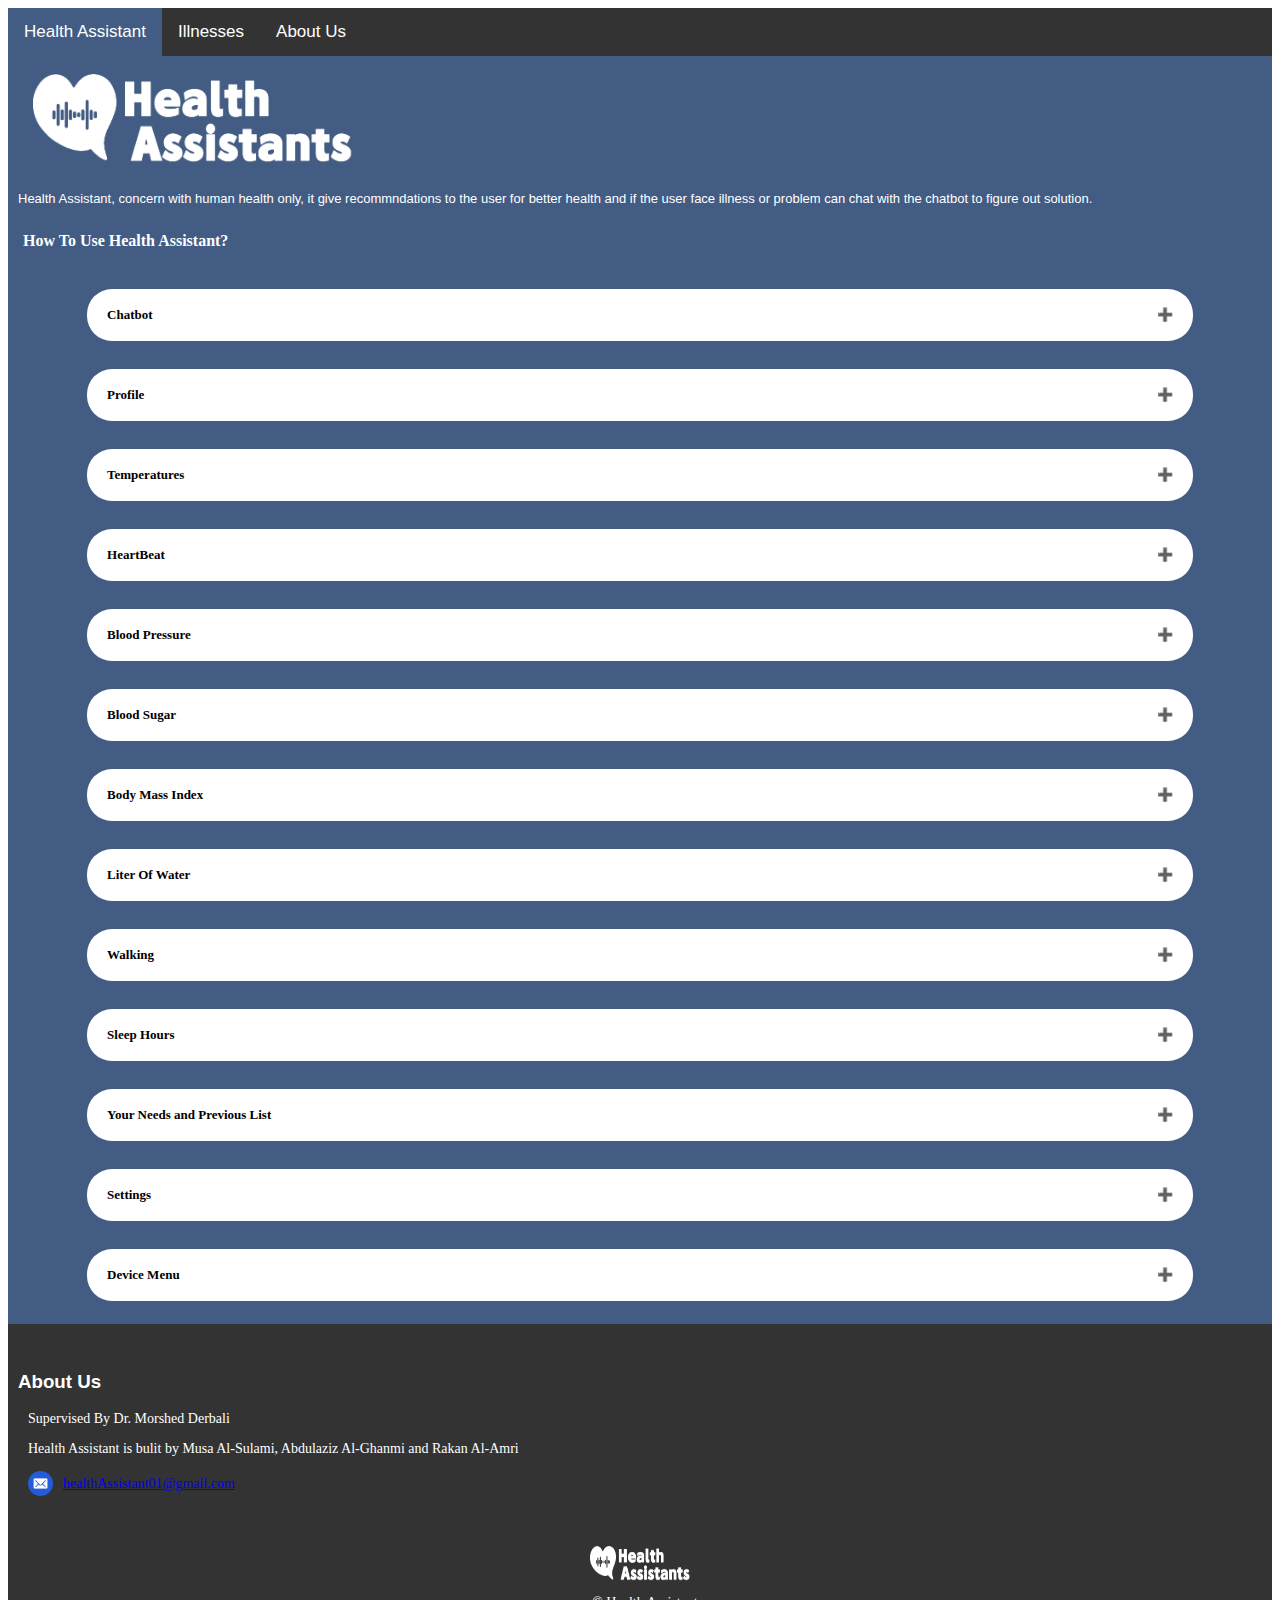
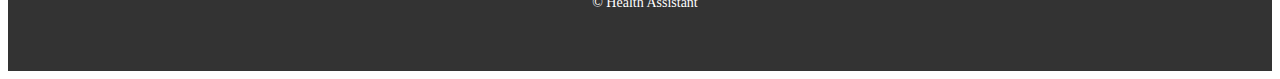
==== commit 65fa66ce: "Add files via upload" ====
--- a/index.html
+++ b/index.html
@@ -7,7 +7,7 @@
 <link href="style.css" rel="stylesheet">
 <link rel="icon" href="logo.png" type="image/x-icon">
 </head>
-<body onload="T()">
+<body onload="displayContent()">
 
 <!-- Simulate a smartphone -->
 <div class="mobile-container">
@@ -19,10 +19,7 @@
     <a href="Illnesses.html">Illnesses</a>
     <a href="#AboutUs">About Us</a>
   </div>
-  <!-- <a href="javascript:void(0);" class="icon" onclick="myFunction()">
-    <i class="fa fa-bars"></i>
-  </a> -->
-</div>
+ </div>
 
 <div>
   <br>
@@ -34,17 +31,14 @@
 
 
     <p style="padding-left: 15px; font-family: 'Times New Roman', Times, serif;"><strong>How To Use Health Assistant?</strong></p>
-  <!--<p> Developed By Abdulaziz Al-Ghanmi, Rakan Al-Amri and Musa Al-Sulami</p>
-  <p>Supervised By Dr. Morshed Derbali</p>-->
-  <p><strong></strong></p>
-</div>
+ </div>
 
 <br>
 <!-- Chatbot Guide-->
 <div style="padding:5px">
-    <h3 class="faq-page">Chatbot</h3>
+    <h3 class="guide-page">Chatbot</h3>
    
-    <div class="faq-body">
+    <div class="guide-body">
     <br>
     <img style="padding: 5px;" src="Chatbot.png" alt="Chatbot in action" width="300px" height="600px">
   
@@ -54,74 +48,98 @@
 <br>
 <!-- Profile Guide-->
 <div style="padding:5px">
-    <h3 class="faq-page">Profile</h3>
-    <div class="faq-body">
+    <h3 class="guide-page">Profile</h3>
+    <div class="guide-body">
     <br>
         <img style="margin-left: 30px; border-radius: 15%;" src="prof.png" alt="Profile Icon" width="250px" height="250px">
-  <p class="des">A profile contains a brief description of a person basic informations like, name, age.</p>
+  <p class="des">A profile contains information about you.</p>
+
+  <br>
+        <img style="padding: 5px;" src="pInfo.png" alt="Profile information" width="300px" height="600px">
+  <p class="des">You can view and edit your personal information and medical history.</p>
 </div></div>
 <br>
 <!-- Temperatures Guide-->
 <div style="padding:5px">
-    <h3 class="faq-page">Temperatures</h3>
+    <h3 class="guide-page">Temperatures</h3>
     
- <div class="faq-body">
+ <div class="guide-body">
     <br>
     <img style="margin-left: 30px; border-radius: 15%;" src="temp.png" alt="Temperatures Icon" width="250px" height="250px">
-    <p class="des">Measureing the body-temperature and display it at the same time!. You can save the current reading by clicking on <strong>Save Record</strong> button.</p>
-  <img style="padding: 5px;" src="tempRecord.png" alt="Temperatures readings" width="300px" height="600px">
-<p class="des">View your Temperatures record history by clicking on <strong>Show Record</strong> button.</p>
+    <p class="des">Measureing the body-temperature and display it at the same time!.</p>
+  <img style="padding: 5px;" src="tempr.png" alt="Temperatures readings" width="300px" height="600px">
+<p class="des">You can save the current reading by clicking on <strong>Save Record</strong> button. View your Temperatures record history by clicking on <strong>Show Record</strong> button.</p>
+
+<img style="padding: 5px;" src="Graph.png" alt="graph" width="300px" height="600px">
+<p class="des">A graph showing your temperature records and indicating if it is low, high or normal</p>
+
+<img style="padding: 5px;" src="Records.png" alt="Temperatures Records" width="300px" height="600px">
+<p class="des">You can view your records history!!. Blue records indicate that your temperatures are <strong>low</strong>, 
+  Green records indicate that your temperatures are <strong>normal</strong> and Red records indicate that your temperatures are <strong>high</strong></p>
+
+
+  <img style="padding: 5px;" src="Report.png" alt="Report" width="300px" height="600px">
+<p class="des">After a week records we will analyze the records and generate a report based on those records.</p>
 </div></div>
 <br>
 
 <!-- Heartbeat Guide-->
 <div style="padding:5px">
-    <h3 class="faq-page">HeartBeat</h3>
-  <div class="faq-body">
+    <h3 class="guide-page">HeartBeat</h3>
+  <div class="guide-body">
   <br>
     <img style="margin-left: 30px; border-radius: 15%;" src="hb.png" alt="HeartBeat Icon" width="250px" height="250px">
-  <p>Measureing the heartbeat of the human by putting your fingers on the sensors to display your heartbeat readings and save it by clicking on
-     <strong>Save Record</strong> button. View your analyzed heartbeat reading by clicking on <strong>Show Record</strong> button.</p>
-  <img style="padding: 5px;" src="hbR.png" alt="HeartBeat record" width="300px" height="600px">
-  <p class="des">In <strong>Show Record</strong> there is a graph that analyzes your heartbeat readings and shows if heartbeat are low, normal or high.</p>
-</div></div>
-
-<br>
+  <p class="des">Measureing the heartbeat of the human by putting your fingers on the sensors to display your heartbeat readings</p>
+  <img style="padding: 5px;" src="hBeat.png" alt="HeartBeat in action" width="300px" height="600px">
+  <p class="des">After measureing your HeartBeat you can save it by clicking <strong>Save Record</strong>. 
+    View your heartbeat records by clicking <strong>Show Record</strong> button.</p>
+</div></div>
+
+<br>
+
+<!-- Blood Pressure Guide-->
+<div style="padding:5px">
+    <h3 class="guide-page">Blood Pressure</h3>
+  <div class="guide-body">
+   <br> <img style="margin-left: 30px; border-radius: 15%;" src="bp.png" alt="Blood Pressure Icon" width="250px" height="250px">
+  <p class="des">Is the pressure of circulating blood against the walls of blood vessels.</p>
+
+  <br> <img style="padding: 5px;" src="bPressure.png" alt="Blood Pressure in Action" width="300px" height="600px">
+  <p class="des">You can enter Systolic and diastolic blood pressures and save it by clicking <strong>Save Record</strong>.
+     And you can view your blood pressure history by clicking <strong>Show Record</strong> button.</p>
+  
+</div></div>
+<br>
+
+<!-- Blood sugar Guide-->
+<div style="padding:5px">
+    <h3 class="guide-page">Blood Sugar</h3>
+  <div class ="guide-body">
+    <br><img style="margin-left: 30px; border-radius: 15%;" src="bs.png" alt="Blood sugar Icon" width="250px" height="250px">
+  <p class="des">Is the main sugar found in your blood. It comes from the food you eat, and is your body's main source of energy.</p>
+
+    <br><img style="padding: 5px;" src="bSugar.png" alt="Blood sugar in Action" width="300px" height="600px">
+  <p class="des">You can enter your blood sugar level and save it by clicking <strong>Save Record</strong>. 
+    You can also view your blood sugar histroy by clicking <strong>Show Record</strong> button.</p>
+</div></div>
+
+<br>
+
 <!-- BMI Guide-->
 <div style="padding:5px">
-    <h3 class="faq-page">Body Mass Index</h3>
-  <div class="faq-body">
-   <br>
-    <img style="margin-left: 30px; border-radius: 15%;" src="bmi.png" alt="BMI Icon" width="250px" height="250px">
-  <p class="des">Body mass index (BMI) is a measure of body fat based on height and weight that applies to adult men and women. You can calucalate your BMI by clicking on the BMI icon </p>
-</div></div>
-
-<br>
-
-<!-- Blood Pressure Guide-->
-<div style="padding:5px">
-    <h3 class="faq-page">Blood Pressure</h3>
-  <div class="faq-body">
-   <br> <img style="margin-left: 30px; border-radius: 15%;" src="bp.png" alt="Blood Pressure Icon" width="250px" height="250px">
-  <p class="des">Is the pressure of circulating blood against the walls of blood vessels. You can enter your blood pressure by clicking on <strong>blood pressure</strong> icon </p>
-</div></div>
-<br>
-
-<!-- Blood sugar Guide-->
-<div style="padding:5px">
-    <h3 class="faq-page">Blood Sugar</h3>
-  <div class ="faq-body">
-    <br><img style="margin-left: 30px; border-radius: 15%;" src="bs.png" alt="Blood sugar Icon" width="250px" height="250px">
-  <p class="des">Is the main sugar found in your blood. It comes from the food you eat, and is your body's main source of energy. 
-    You can enter your blood sugar level by clicking on <strong>blood pressure</strong> icon </p>
+  <h3 class="guide-page">Body Mass Index</h3>
+<div class="guide-body">
+ <br>
+  <img style="margin-left: 30px; border-radius: 15%;" src="bmi.png" alt="BMI Icon" width="250px" height="250px">
+<p class="des">Body mass index (BMI) is a measure of body fat based on height and weight that applies to adult men and women. You can calucalate your BMI by clicking on the BMI icon </p>
 </div></div>
 
 <br>
 
 <!-- Liter of Water Guide-->
 <div style="padding:5px">
-    <h3 class="faq-page">Liter Of Water</h3>
-    <div class="faq-body">
+    <h3 class="guide-page">Liter Of Water</h3>
+    <div class="guide-body">
   <br><img style="margin-left: 30px; border-radius: 15%;" src="LW.png" alt="LoW Icon" width="250px" height="250px">
   <p class="des">You can enter the amount of water you drinked for one day.</p>
 </div></div>
@@ -130,28 +148,83 @@
 
 <!-- Walking KM Guide-->
 <div style="padding:5px">
-    <h3 class="faq-page">Walking</h3>
- <div class="faq-body">
+    <h3 class="guide-page">Walking</h3>
+ <div class="guide-body">
    <br> <img style="margin-left: 30px; border-radius: 15%;" src="km.png" alt="Walking KM Icon" width="250px" height="250px">
   <p class="des">You can enter the walking distance you walked per day.</p>
 </div></div>
 <br>
 
+<!-- Sleep Hours Guide-->
+<div style="padding:5px">
+  <h3 class="guide-page">Sleep Hours</h3>
+<div class="guide-body">
+ <br> <img style="margin-left: 30px; border-radius: 15%;" src="sleep.png" alt="Sleep Hours Icon" width="250px" height="250px">
+<p class="des">You can see how many you need to sleep based on your age.</p>
+</div></div>
+<br>
+
+
+<!-- Your Needs and Previous List Guide-->
+<div style="padding:5px">
+  <h3 class="guide-page">Your Needs and Previous List</h3>
+<div class="guide-body">
+ <br> <img style="margin-left: 30px; border-radius: 15%;" src="YN.png" alt="Your Needs Icon" width="250px" height="250px">
+<p class="des">You can view your daily needs from drinking water, walking, sleep hours and body mass index .</p>
+
+<br> <img style="margin-left: 30px; border-radius: 15%;" src="pl.png" alt="Previous List Icon" width="250px" height="250px">
+<p class="des">To go back from <strong>Your Needs</strong> to the home page click on <strong>Previous List</strong>  .</p>
+</div></div>
+<br>
+
 <!-- Settings Guide-->
 <div style="padding:5px">
-  <h3 class="faq-page">Settings</h3>
-<div class="faq-body">
+  <h3 class="guide-page">Settings</h3>
+<div class="guide-body">
  <br> <img style="margin-left: 30px; border-radius: 15%;" src="set.png" alt="Settings Icon" width="250px" height="250px">
 <p class="des">You can change your preferences on here.</p>
+<br> <img style="padding: 5px;" src="settings.png" alt="Settings In Action" width="300px" height="600px">
+<p class="des">You can view the sensors Id. Speech to text feature can turned on/off by clicking on it</p>
+</div></div>
+<br>
+
+<!-- Hardware Device Guide-->
+<div style="padding:5px">
+  <h3 class="guide-page">Device Menu</h3>
+<div class="guide-body">
+ 
+<p class="des">Step 1: to use the device you need to attach 2 cables one for turning the device on and you need it only if you're using it offline,
+  the second one is for connecting to the internet.</p>
+<p class="des">Step 2: after connecting the cables you can measure your temperature and heartbeat one at time in offline mode. each button is labeled in the device. 
+</p>
+<p class="des">Step 3: if you want to sent the record to the application first you have to put the ID the will show in the device screen in your app's settings.
+</p>
+<p class="des">Step 4: After measuring one of the vital-signs open your Wi-Fi settings in your phone and access the network with name "AutoConnectAP" and follow the steps bellow.
+   you need to repeat it each time you take a record and you want it to go to the app.</p>
+<br> <img style="padding: 5px;" src="WIFI.png" alt="WIFI In Action" width="300px" height="550px">
+<br><br> <img style="padding: 5px;" src="WIFI2.png" alt="WIFI In Action" width="300px" height="550px">
+<br><br> <img style="padding: 5px;" src="WIFI3.png" alt="WIFI In Action" width="300px" height="550px">
+
+
 </div></div>
 <br>
 
 
 <div id="AboutUs" style="padding:10px" >
   <br>
-  <h3>AboutUs</h3>
-<p>Health Assistant is bulit by Musa Al-Sulami, Abdulaziz Al-Ghanmi and Rakan Al-Amri</p>
-<p>Supervised By Dr. Morshed Derbali </p>
+  <h3>About Us</h3>
+<p>Supervised By Dr. Morshed Derbali</p>
+<p>Health Assistant is bulit by Musa Al-Sulami, Abdulaziz Al-Ghanmi and Rakan Al-Amri </p>
+<p style="display: flex; align-items: center;">
+  <img src="mail.png" alt="Mail icon" width="25px" height="25px" style="margin-right: 10px;"> 
+  <a href="mailto:healthAssistant01@gmail.com" style="font-size: 14px;">healthAssistant01@gmail.com</a>
+</p>
+<br><br>
+<div style="display: flex; justify-content: center; align-items: center;">
+  <img src="logo.png" alt="Health Assistant logo" width="100px" height="35px">
+</div>
+<p style="text-align: center;">&copy; Health Assistant</p>
+  
 <br><br>
 </div>
 <!-- End smartphone / tablet look -->
--- a/style.css
+++ b/style.css
@@ -48,9 +48,16 @@
   font-family: 'Times New Roman', Times, serif;
 }
 #AboutUs{
-  background-color: rgb(66, 92, 131);
+  background-color:#333;
+  color: white;
+  
 }
 
+#AboutUs p{
+  font-size: 14px;
+  font-family: 'Times New Roman', Times, serif;
+  margin-left: 10px;
+}
 
 .des{
   padding: 10px;
@@ -60,23 +67,8 @@
 }
 
 
-
-.faq-heading{
-  border-bottom: #777;
-  padding: 20px 60px;
-}
-.faq-container{
-display: flex;
-justify-content: center;
-flex-direction: column;
-}
-.hr-line{
-width: 60%;
-margin: auto;
-
-}
 /* Style the buttons that are used to open and close the faq-page body */
-.faq-page {
+.guide-page {
   /* background-color: #eee; */
   color: black;
   cursor: pointer;
@@ -93,7 +85,7 @@
   font-weight: bold;
   font-family: 'Times New Roman', Times, serif;
 }
-.faq-body{
+.guide-body{
   padding: auto;
   margin: auto;
   /* text-align: center; */
@@ -105,16 +97,16 @@
 }
 /* Add a background color to the button if it is clicked on (add the .active class with JS), and when you move the mouse over it (hover) */
 .active1,
-.faq-page:hover {
+.guide-page:hover {
   background-color: rgb(207, 203, 203);
 }
 /* Style the faq-page panel. Note: hidden by default */
-.faq-body {
+.guide-body {
   background-color: rgb(255, 255, 255);
   display: none;
   overflow: hidden;
 }
-.faq-page:after {
+.guide-page:after {
   content: '\02795';
   /* Unicode character for "plus" sign (+) */
   font-size: 13px;
@@ -128,51 +120,49 @@
 }
 
 
-#searchBar{
+#search{
   background-image: url('search.png');
   background-position: 10px 10px;
   background-repeat: no-repeat;
   width: 80%;
   font-size: 16px;
-  margin-left: 1cm;
+  margin-left: 0.55cm;
   padding: 15px 15px 15px 10px;
   border-radius: 25px;
   text-align: center;
 }
 
-
-
-
-#search {
-  padding: 10px;
-  font-size: 16px;
-  border: solid 1px #ddd;
-  margin-bottom: 10px;
-  width: 300px;
+#data{
+  margin-left :0cm;
+  padding: 10px 15px 15px 20px;
 }
 
-#data {
-  list-style-type: none;
-  padding: 0;
-}
-
-#data li {
-  border-bottom: solid 1px #ddd;
-  padding: 10px;
-}
-
-
-#users-list{
-  margin :0px;
-  padding: 10px 15px 15px 50px;
-}
-
-#users-list li{
+#data li{
   list-style:none;
-  padding:20px;
+  padding:15px;
   margin: 5px;
   border: 1px solid #e4e4e4;
   background-color: white;
   color: black;
   border-radius: 25px;
+}
+
+#pagination {
+  display: flex;
+  justify-content: center;
+  margin-top: 20px;
+}
+
+#pagination button {
+  padding: 15px;
+  font-size: 16px;
+  border: solid 1px #ddd;
+  margin-right: 5px;
+  background-color:  white;
+  color:  rgb(66, 92, 131);
+  border-radius: 10px;
+}
+
+#pagination .active {
+  background-color: rgb(200, 198, 198);
 }